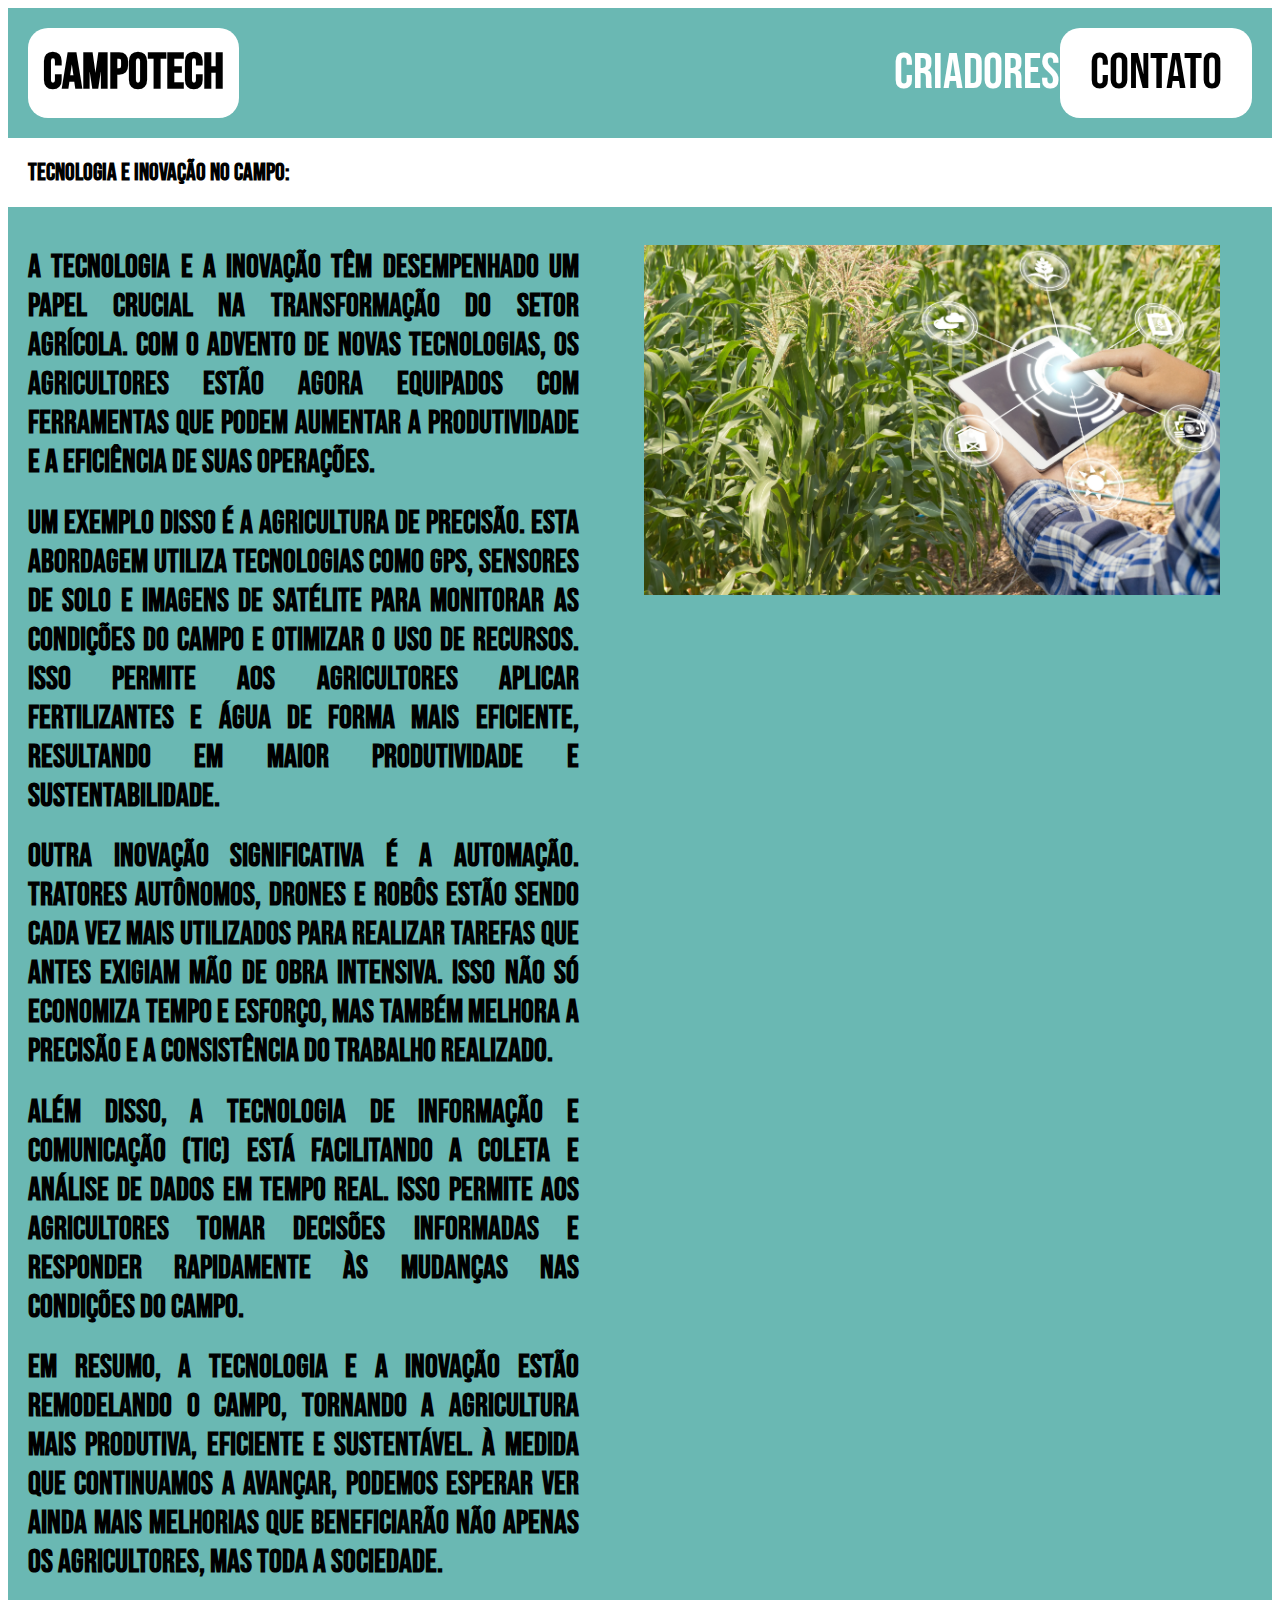
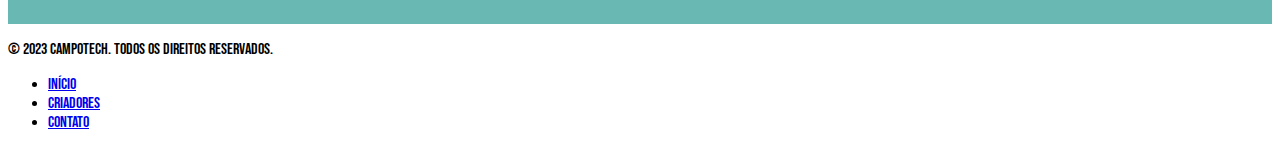
==== index.html @ 02e6c207 "" ====
<!DOCTYPE html>
<html>
<head>
    <link rel="stylesheet" type="text/css" href="style.css">
    <link rel="preconnect" href="https://fonts.googleapis.com">
    <link rel="preconnect" href="https://fonts.gstatic.com" crossorigin>
    <link href="https://fonts.googleapis.com/css2?family=Bebas+Neue&display=swap" rel="stylesheet">
    <title>CAMPOTECH</title>
</head>
<body>
    <header>
        <h1 class="campotech"><a href="index.html">CAMPOTECH</a></h1>
        <nav>
            <ul>
                <li class="sc"><a class="sc" href="criadores.html">Criadores</a></li>
                <li class="contato"><a class="contato" href="contato.html">Contato</a></li>
            </ul>
        </nav>
    </header>
    <h2 id="title" class="tec">TECNOLOGIA E INOVAÇÃO NO CAMPO:</h2>
    <main>
        
        <section>
            <div id="content">
                <div id="text">
                    <h1>A tecnologia e a inovação têm desempenhado um papel crucial na transformação do setor agrícola. Com o advento de novas tecnologias, os agricultores estão agora equipados com ferramentas que podem aumentar a produtividade e a eficiência de suas operações.</h1>
                    
                    <h1>Um exemplo disso é a agricultura de precisão. Esta abordagem utiliza tecnologias como GPS, sensores de solo e imagens de satélite para monitorar as condições do campo e otimizar o uso de recursos. Isso permite aos agricultores aplicar fertilizantes e água de forma mais eficiente, resultando em maior produtividade e sustentabilidade.</h1>
                    
                    <h1>Outra inovação significativa é a automação. Tratores autônomos, drones e robôs estão sendo cada vez mais utilizados para realizar tarefas que antes exigiam mão de obra intensiva. Isso não só economiza tempo e esforço, mas também melhora a precisão e a consistência do trabalho realizado.</h1>
                    
                    <h1>Além disso, a tecnologia de informação e comunicação (TIC) está facilitando a coleta e análise de dados em tempo real. Isso permite aos agricultores tomar decisões informadas e responder rapidamente às mudanças nas condições do campo.</h1>
                    
                    <h1>Em resumo, a tecnologia e a inovação estão remodelando o campo, tornando a agricultura mais produtiva, eficiente e sustentável. À medida que continuamos a avançar, podemos esperar ver ainda mais melhorias que beneficiarão não apenas os agricultores, mas toda a sociedade.</h1>
                    </div>
                <div>
                    <img src="img/campo.png" alt="image" class="image">
                </div>
            </div>
        </section>
    </main>    
</body>
<footer>
    <div class="container">
      <p>&copy; 2023 CampoTech. Todos os direitos reservados.</p>
      <ul>
        <li><a href="#">Início</a></li>
        <li><a href="#">Criadores</a></li>
        <li><a href="#">Contato</a></li>
      </ul>
    </div>
  </footer>
</html>
---- style.css ----
body {
    background-color: white;
        font-family: 'Bebas Neue', cursive;
        font-weight: normal;
      }

header {
    background-color: #6AB8B3;
    color: white;
    padding: 20px;
    display: flex;
    justify-content: space-between;
    align-items: center;
}

header h1 {
    margin: 0;
}

nav ul {
    list-style-type: none;
    margin: 0;
    padding: 0;
    display: flex;
    align-items: baseline;
}

nav ul li {
    margin-left: 20px;
}

main {
    background-color: #6AB8B3;
    margin-top: 20px;
    padding: 20px;
}

#content {
    display: flex;
    justify-content: space-between;
    margin-top: 20px;
}

#text, .image {
    width: 45%;
}

#text {
    text-align: justify;
}

.image {
    position: absolute;
    right: 40px;
    top: 225px;
    padding: 20px;
}
}
#title {
    margin-bottom: 20px;
}

#content {
    margin-top: 0;
}

.campotech {
    margin: 0px;
    text-align: center;
    background-color: white;
    padding: 15px;
    border-radius: 20px;
    color: black;
    font-size: 50px;
}

.texto {
    font-family: 'Bebas Neue', cursive;
}

.tec {
    margin-left: 20px;
}

.contato {
    margin: 0px;
    text-align: center;
    background-color: white;
    padding: 15px;
    border-radius: 20px;
    color: black;
    font-size: 50px;
}

.sc {
    font-size: 50px;
}

.campotech a {
    text-decoration: none;
    color: black;
}

.contato a {
    text-decoration: none;
    color: black;
}

.sc a {
    text-decoration: none;
    color: white;
}

#criadores2 {
    background-color: #f9f9f9;
    padding: 20px;
    border-radius: 10px;
    box-shadow: 0 2px 4px rgba(0, 0, 0, 0.1);
    display: grid;
    justify-content: center;
    justify-items: center;
}

#criadores {
    background-color: #f9f9f9;
    padding: 20px;
    border-radius: 10px;
    box-shadow: 0 2px 4px rgba(0, 0, 0, 0.1);
    display: grid;
    grid-template-columns: 50% 50%;
}

#criadores p {
    font-size: 16px;
    margin: 10px 0;
}

#criadores img {
    max-width: 30%;
    border-radius: 50%;
    box-shadow: 0 2px 4px rgba(0, 0, 0, 0.1);
}

#contato {
    background-color: #6AB8B3;
}
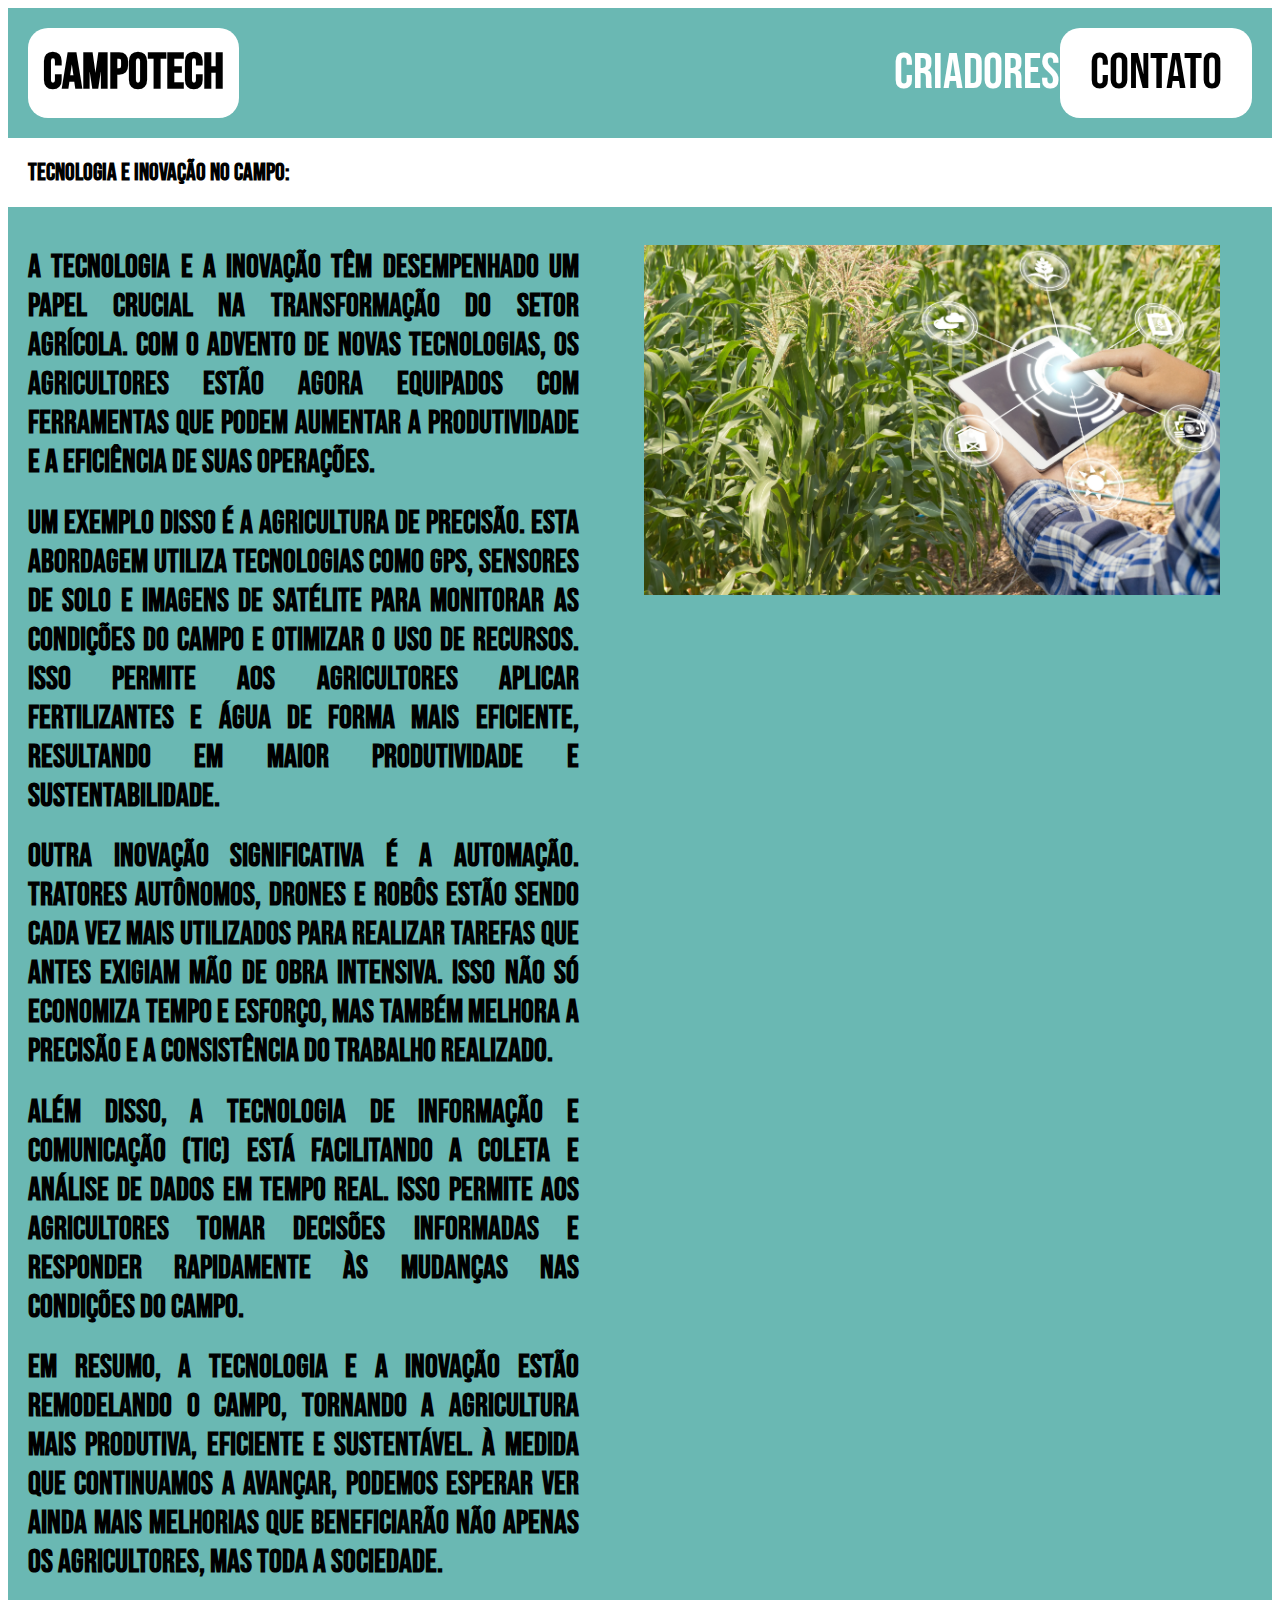
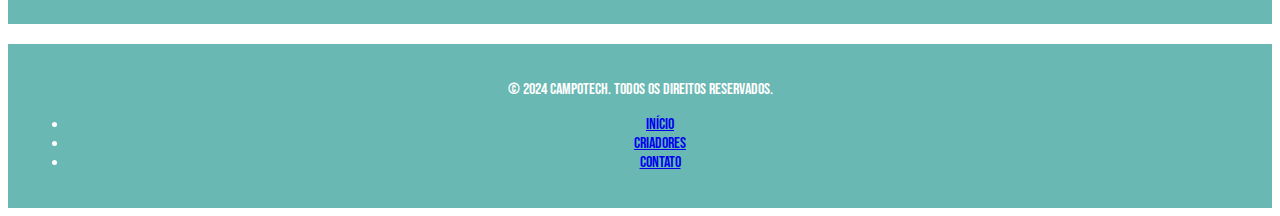
==== commit 5435e227: "" ====
--- a/index.html
+++ b/index.html
@@ -42,7 +42,7 @@
 </body>
 <footer>
     <div class="container">
-      <p>&copy; 2023 CampoTech. Todos os direitos reservados.</p>
+      <p>&copy; 2024 CampoTech. Todos os direitos reservados.</p>
       <ul>
         <li><a href="#">Início</a></li>
         <li><a href="#">Criadores</a></li>
--- a/style.css
+++ b/style.css
@@ -143,4 +143,12 @@
 
 #contato {
     background-color: #6AB8B3;
-}+}
+
+footer {
+    background-color: #6AB8B3;
+    color: white;
+    padding: 20px;
+    text-align: center;
+    margin-top: 20px;
+  }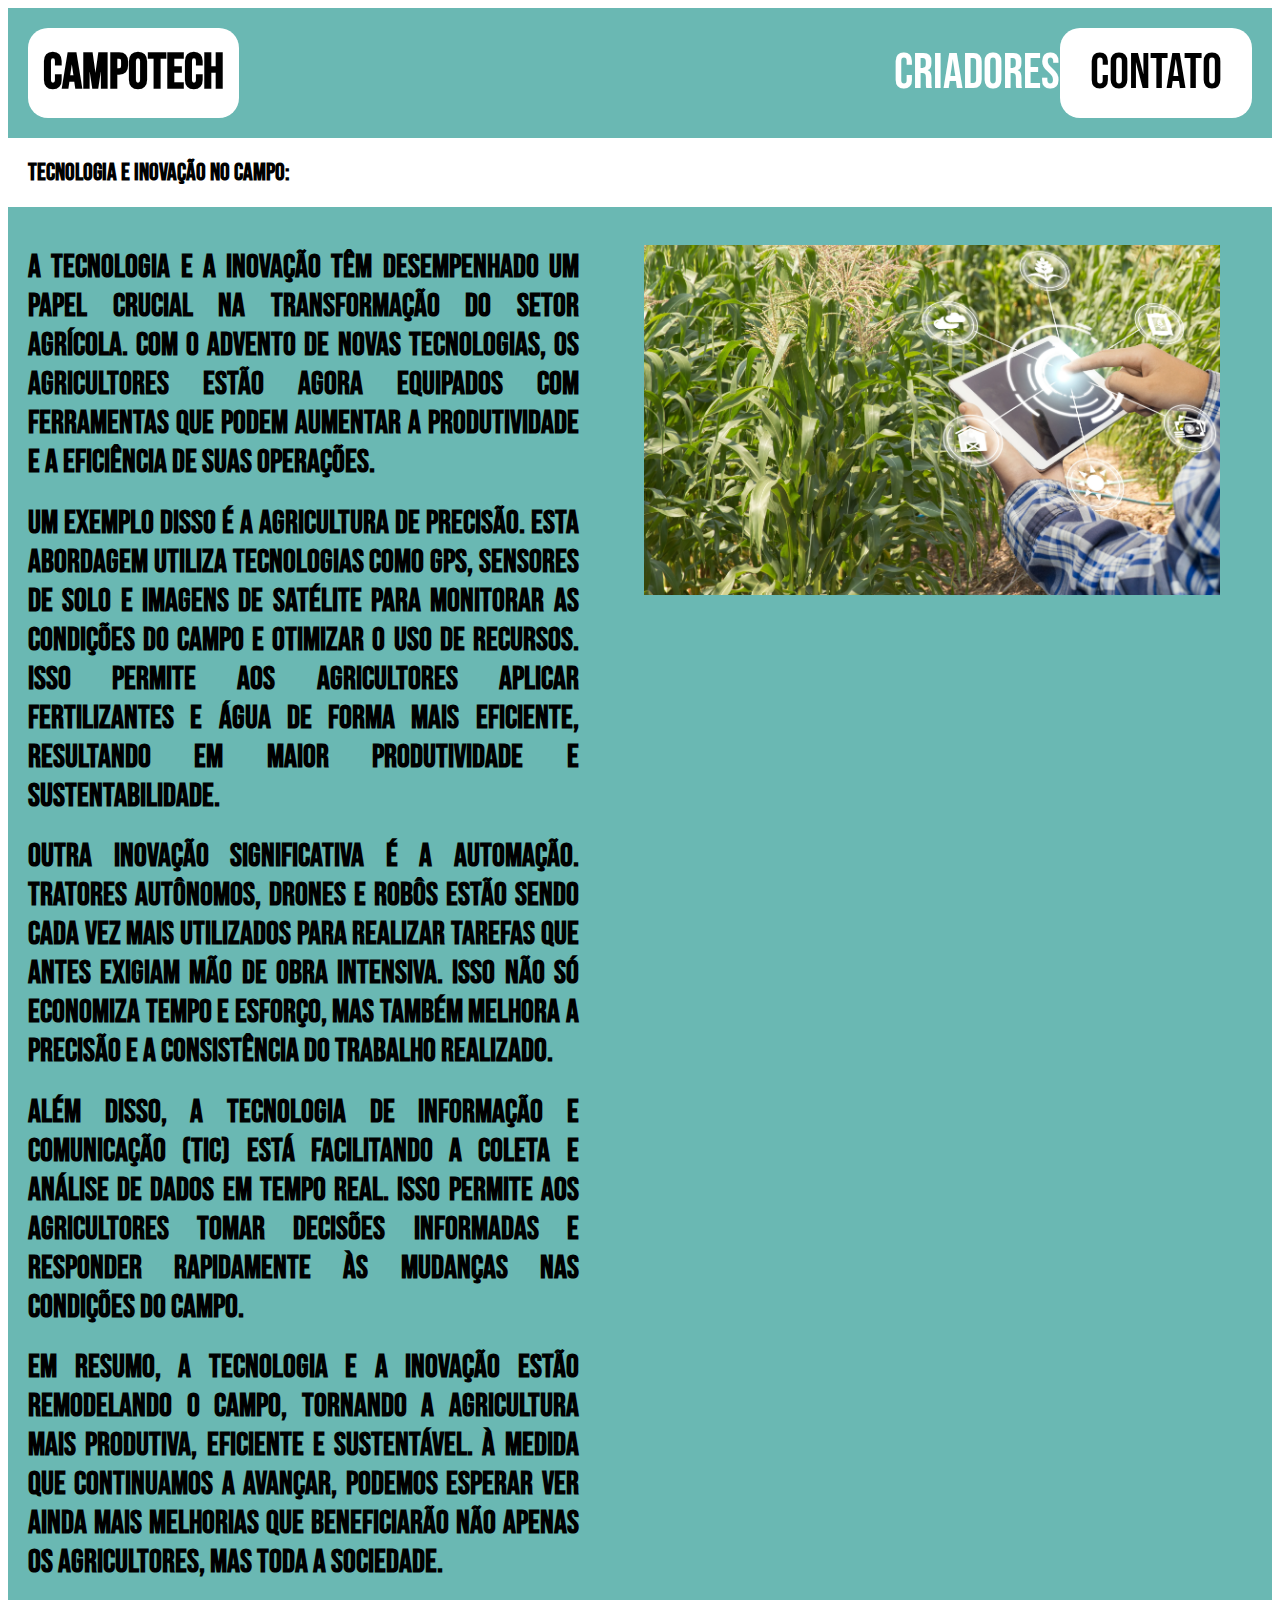
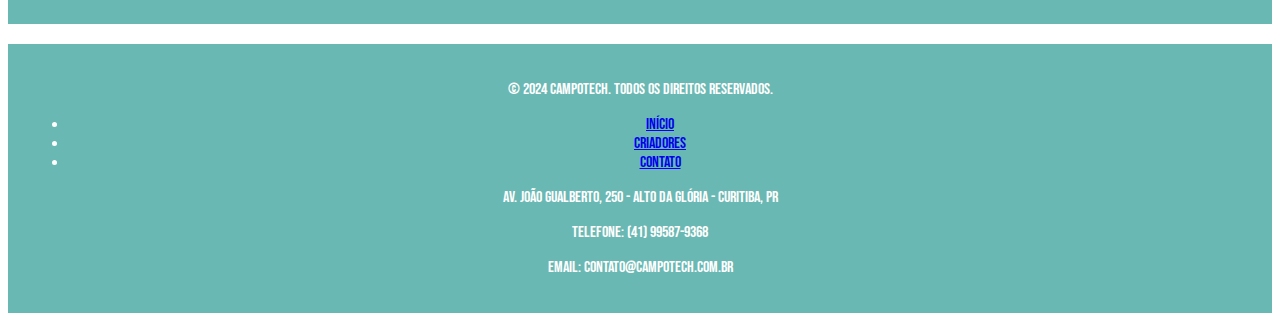
==== commit 51485ceb: "" ====
--- a/index.html
+++ b/index.html
@@ -42,12 +42,15 @@
 </body>
 <footer>
     <div class="container">
-      <p>&copy; 2024 CampoTech. Todos os direitos reservados.</p>
+      <p>© 2024 CampoTech. Todos os direitos reservados.</p>
       <ul>
         <li><a href="#">Início</a></li>
         <li><a href="#">Criadores</a></li>
         <li><a href="#">Contato</a></li>
       </ul>
+      <p>Av. João Gualberto, 250 - Alto da Glória - Curitiba, PR</p>
+      <p>Telefone: (41) 99587-9368</p>
+      <p>Email: contato@campotech.com.br</p>
     </div>
-  </footer>
+  </footer>  
 </html>
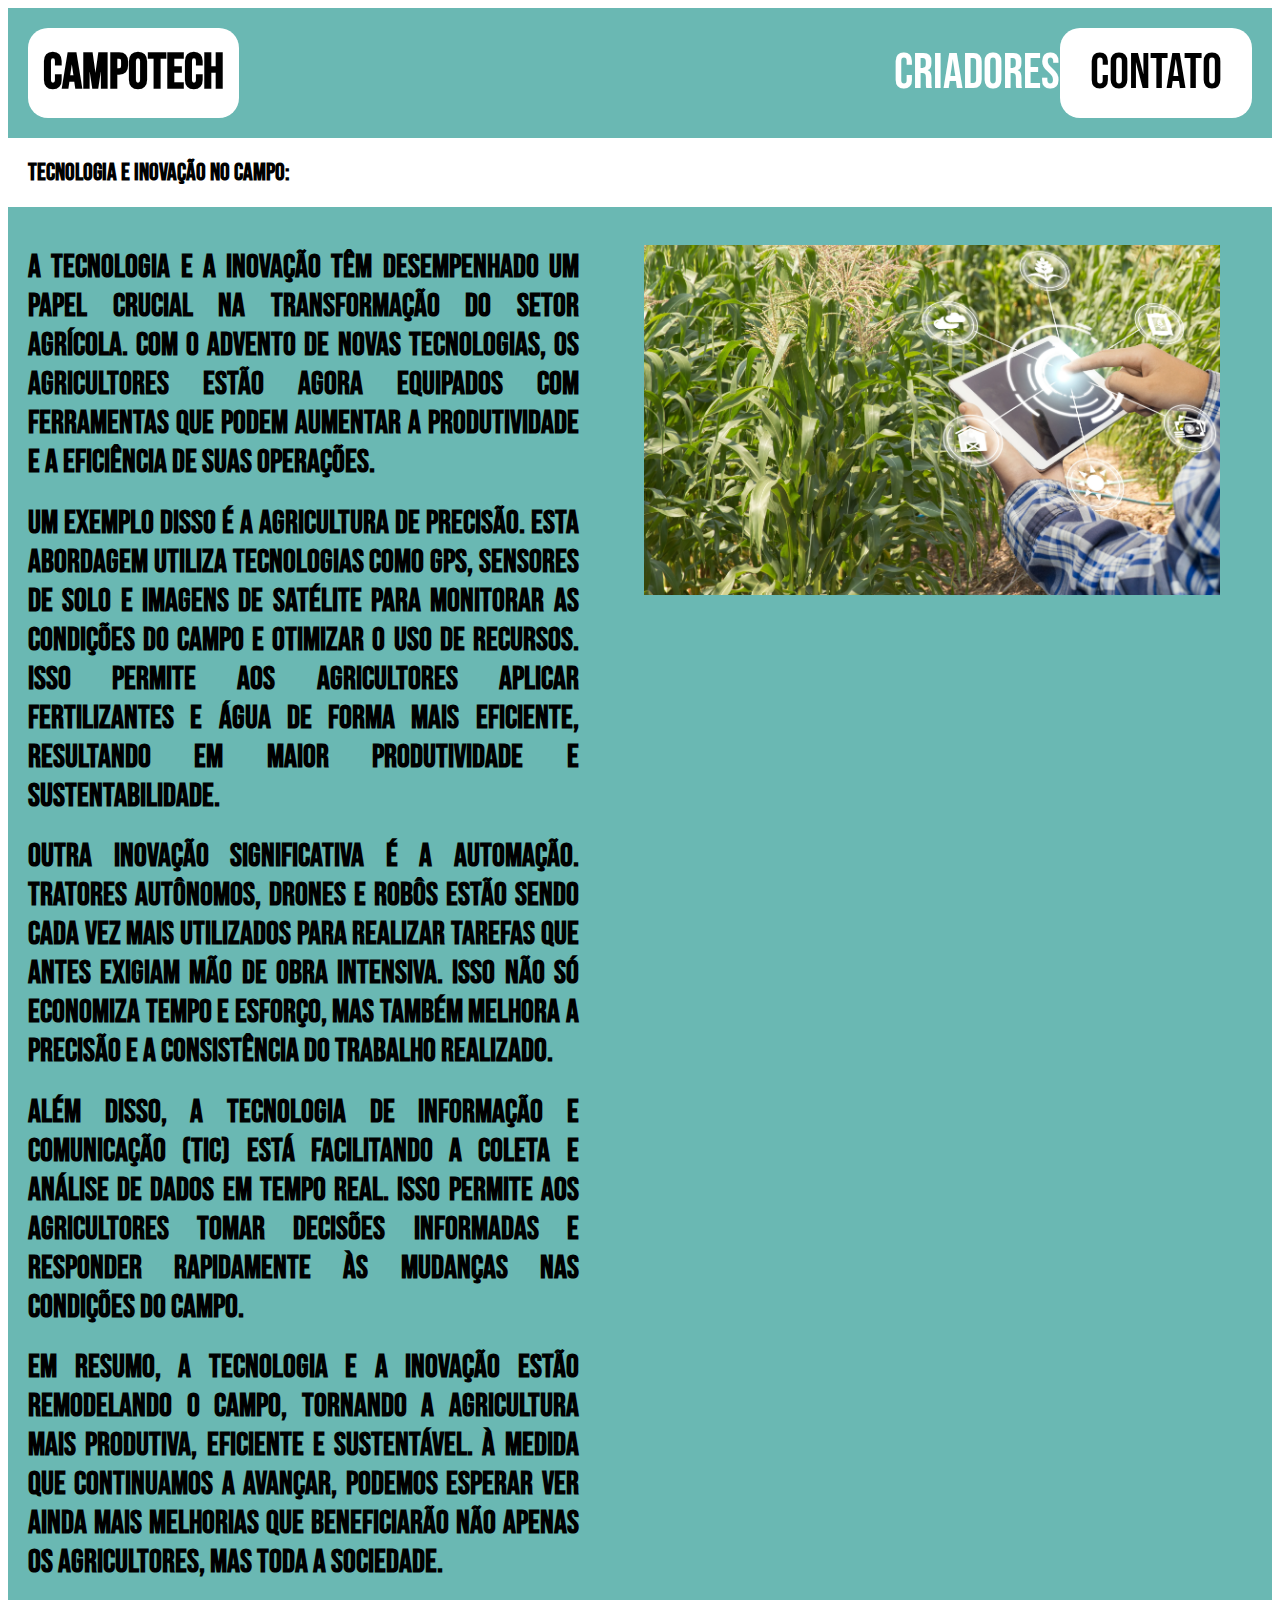
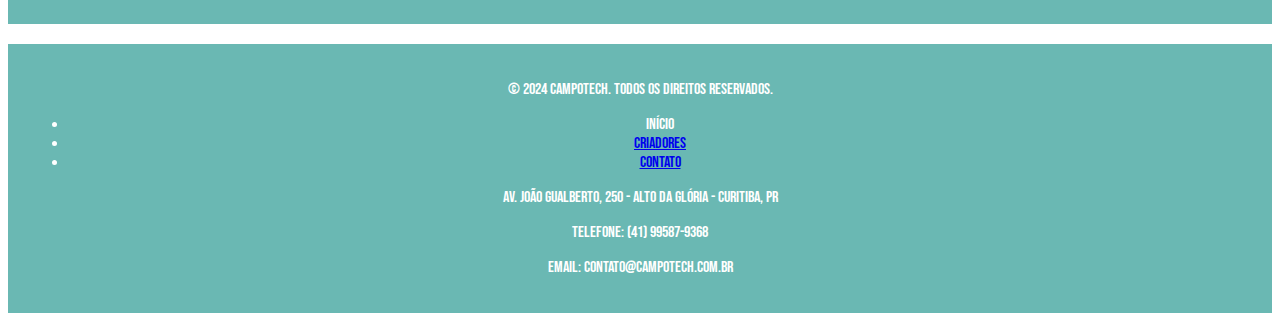
==== commit 9c5c22c4: "" ====
--- a/index.html
+++ b/index.html
@@ -44,9 +44,9 @@
     <div class="container">
       <p>© 2024 CampoTech. Todos os direitos reservados.</p>
       <ul>
-        <li><a href="#">Início</a></li>
-        <li><a href="#">Criadores</a></li>
-        <li><a href="#">Contato</a></li>
+        <li class="foot"><a class="foot" href="#">Início</a></li>
+        <li><a class="foot" href="#">Criadores</a></li>
+        <li><a class="foot" href="#">Contato</a></li>
       </ul>
       <p>Av. João Gualberto, 250 - Alto da Glória - Curitiba, PR</p>
       <p>Telefone: (41) 99587-9368</p>
--- a/style.css
+++ b/style.css
@@ -151,4 +151,9 @@
     padding: 20px;
     text-align: center;
     margin-top: 20px;
+  }
+
+.foot a {
+    text-decoration: none;
+    color: white;
   }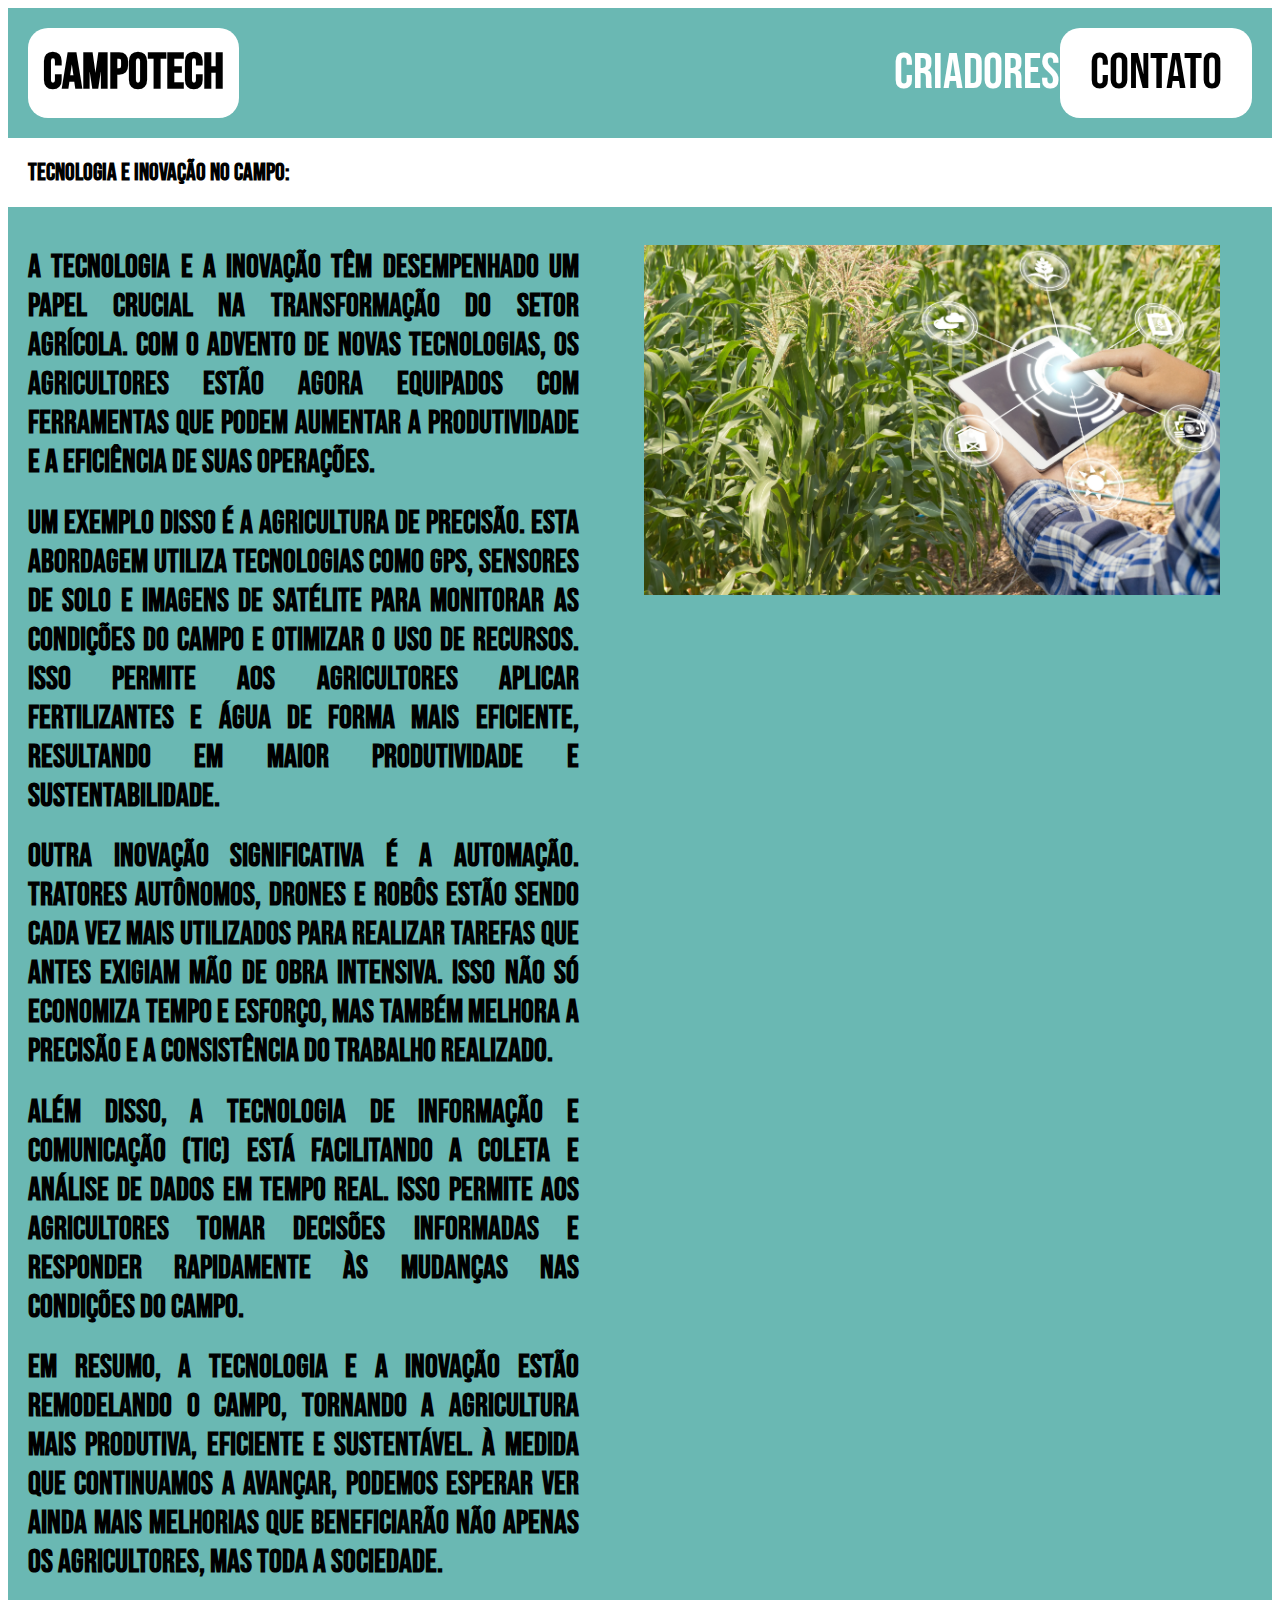
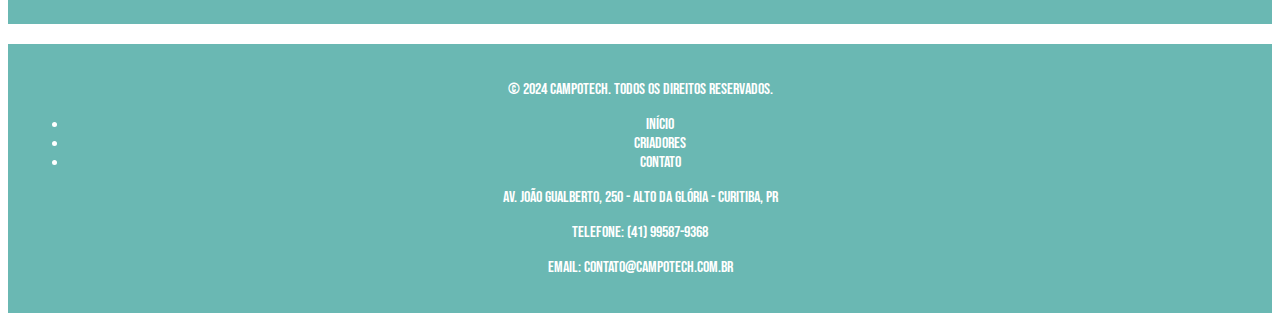
==== commit 4afa1f2e: "" ====
--- a/index.html
+++ b/index.html
@@ -45,8 +45,8 @@
       <p>© 2024 CampoTech. Todos os direitos reservados.</p>
       <ul>
         <li class="foot"><a class="foot" href="#">Início</a></li>
-        <li><a class="foot" href="#">Criadores</a></li>
-        <li><a class="foot" href="#">Contato</a></li>
+        <li class="foot"><a class="foot" href="#">Criadores</a></li>
+        <li class="foot"><a class="foot" href="#">Contato</a></li>
       </ul>
       <p>Av. João Gualberto, 250 - Alto da Glória - Curitiba, PR</p>
       <p>Telefone: (41) 99587-9368</p>
